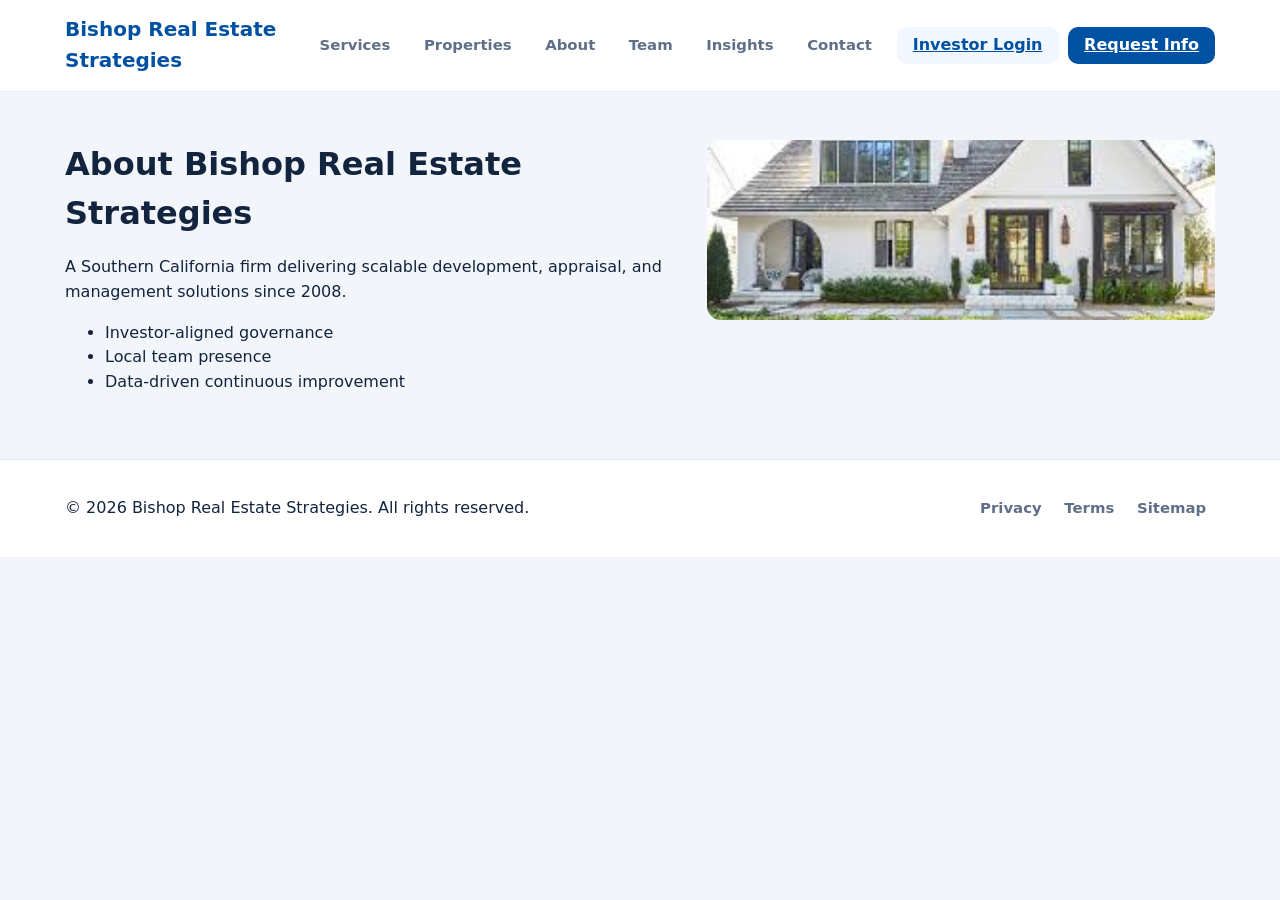
==== about.html @ eb85ee24 "ai save me" ====
<!DOCTYPE html>
  <html lang="en">
  <head>
    <meta charset="UTF-8" />
    <meta name="viewport" content="width=device-width, initial-scale=1.0" />
    <title>Bishop Real Estate Strategies</title>
    <link rel="stylesheet" href="styles.css" />
  </head>
  
  <body>
    <header class="site-header">
      <div class="container header-flex">
        <a href="index.html" class="brand">Bishop Real Estate Strategies</a>
        <button class="nav-toggle" id="navToggle" aria-label="Open menu" aria-expanded="false">☰</button>
        <nav class="nav" id="mainNav" aria-label="Primary">
          <a href="services.html">Services</a>
          <a href="properties.html">Properties</a>
          <a href="about.html">About</a>
          <a href="team.html">Team</a>
          <a href="insight.html">Insights</a>
          <a href="contact.html">Contact</a>
        </nav>
        <div class="header-actions">
          <a href="#investor" class="btn btn-tertiary">Investor Login</a>
          <a href="#contact" class="btn btn-primary">Request Info</a>
        </div>
      </div>
    </header>


      <section id="about" class="section about">
        <div class="container about-grid">
          <div>
            <h2>About Bishop Real Estate Strategies</h2>
            <p>A Southern California firm delivering scalable development, appraisal, and management solutions since 2008.</p>
            <ul>
              <li>Investor-aligned governance</li>
              <li>Local team presence</li>
              <li>Data-driven continuous improvement</li>
            </ul>
          </div>
            <div class="about-image" aria-hidden="true"><img class="responsive-img" src="assets/project1.jpg" alt="Team collaboration" /></div>
        </div>
      </section>


    <footer class="footer">
      <div class="container footer-grid">
        <p>© 2026 Bishop Real Estate Strategies. All rights reserved.</p>
        <nav class="footer-nav">
          <a href="#">Privacy</a>
          <a href="#">Terms</a>
          <a href="#">Sitemap</a>
        </nav>
      </div>
    </footer>

    <script>
      const navToggle = document.getElementById('navToggle');
      const mainNav = document.getElementById('mainNav');
      navToggle.addEventListener('click', () => {
        const expanded = navToggle.getAttribute('aria-expanded') === 'true';
        navToggle.setAttribute('aria-expanded', String(!expanded));
        mainNav.classList.toggle('nav-open');
      });

      document.querySelectorAll('.tabs .tab').forEach(tab => {
        tab.addEventListener('click', () => {
          document.querySelectorAll('.tabs .tab').forEach(t => {
            t.classList.remove('active');
            t.setAttribute('aria-selected', 'false');
          });
          document.querySelectorAll('.tab-panel').forEach(panel => panel.classList.remove('active'));

          tab.classList.add('active');
          tab.setAttribute('aria-selected', 'true');
          document.getElementById(tab.dataset.tab).classList.add('active');
        });
      });
    </script>

  </body>
</html>
---- styles.css ----
:root {
  --bg: #f2f5f9;
  --text: #12243e;
  --muted: #5f6f88;
  --primary: #0051a2;
  --primary-dark: #003d7a;
  --accent: #e7f0ff;
  --white: #ffffff;
  --radius: 14px;
  --shadow: 0 8px 24px rgba(0, 0, 0, 0.1);
}

* {
  box-sizing: border-box;
}

body {
  margin: 0;
  font-family: Inter, system-ui, -apple-system, Segoe UI, Roboto, sans-serif;
  color: var(--text);
  background: var(--bg);
  line-height: 1.55;
}

a {
  color: inherit;
}

.container {
  width: min(1150px, 94vw);
  margin: 0 auto;
}

.site-header {
  position: sticky;
  top: 0;
  z-index: 100;
  background: rgba(255, 255, 255, 0.95);
  backdrop-filter: blur(8px);
  border-bottom: 1px solid #e4e9f3;
}

.header-flex {
  display: grid;
  grid-template-columns: auto 1fr auto;
  align-items: center;
  gap: 1rem;
  padding: 0.9rem 0;
}

.brand {
  font-weight: 800;
  font-size: 1.25rem;
  text-decoration: none;
  color: var(--primary);
}

.nav {
  display: flex;
  justify-content: center;
  gap: 1rem;
}

.nav a,
.footer-nav a {
  color: var(--muted);
  font-size: 0.93rem;
  font-weight: 600;
  text-decoration: none;
  padding: 0.45rem 0.55rem;
  border-radius: 8px;
  transition: all 0.22s ease;
}

.nav a:hover,
.footer-nav a:hover {
  color: var(--primary);
  background: rgba(0, 81, 162, 0.08);
}

.header-actions {
  display: flex;
  gap: 0.6rem;
  align-items: center;
}

.nav-toggle {
  display: none;
  width: 2.2rem;
  height: 2.2rem;
  font-size: 1.2rem;
  border-radius: 8px;
  border: 1px solid #b9c5da;
  background: var(--white);
  color: var(--primary);
  cursor: pointer;
}

.btn {
  font-weight: 600;
  border: none;
  border-radius: 10px;
  padding: 0.67rem 1rem;
  line-height: 1;
  min-height: 2.15rem;
  display: inline-flex;
  align-items: center;
  justify-content: center;
  transition: transform 0.25s ease, box-shadow 0.25s ease;
}

.btn:hover {
  transform: translateY(-1px);
  box-shadow: 0 6px 12px rgba(0, 0, 0, 0.1);
}

.btn-primary {
  color: var(--white);
  background: var(--primary);
}

.btn-secondary {
  color: var(--primary);
  background: var(--accent);
}

.btn-tertiary {
  color: var(--primary);
  background: #f2f7ff;
}

.hero {
  padding: 3.7rem 0 4.2rem;
  background: linear-gradient(140deg, #f9fbff 0%, #f2f7ff 52%, #f4f9ff 100%);
}

.hero-grid {
  display: grid;
  grid-template-columns: 1.1fr 0.9fr;
  gap: 2rem;
  align-items: center;
}

.hero .eyebrow {
  font-size: 0.9rem;
  color: #0076d0;
  letter-spacing: 0.35em;
  text-transform: uppercase;
  margin-bottom: 0.75rem;
}

.hero h1 {
  font-size: clamp(2.08rem, 4vw, 3rem);
  margin: 0 0 1rem;
  line-height: 1.18;
}

.hero p {
  color: var(--muted);
  max-width: 40ch;
}

.hero-actions {
  margin: 1.4rem 0;
  display: flex;
  gap: 0.75rem;
}

.hero-stat-grid {
  display: grid;
  grid-template-columns: repeat(3, minmax(0, 1fr));
  gap: 0.9rem;
  margin-top: 1.35rem;
}

.hero-stat-grid > div {
  background: var(--white);
  border-radius: var(--radius);
  padding: 0.75rem;
  box-shadow: var(--shadow);
  text-align: center;
}

.hero-stat-grid strong {
  display: block;
  font-size: 1.4rem;
  color: var(--primary);
}

.hero-stat-grid span {
  font-size: 0.85rem;
  color: var(--muted);
  margin-top: 0.2rem;
}

.image-placeholder {
  height: 340px;
  border-radius: var(--radius);
  background: linear-gradient(135deg, #d9e6f5, #e7f0ff);
  box-shadow: var(--shadow);
  display: flex;
  justify-content: center;
  align-items: center;
  color: #4b6b8f;
  font-weight: 700;
  font-size: 1rem;
}

.section {
  padding: 3rem 0;
}

.section h2 {
  margin: 0 0 0.6rem;
  font-size: clamp(1.4rem, 3vw, 2rem);
}

.insights-tabs .tabs {
  display: flex;
  gap: 0.5rem;
  border-radius: 12px;
  background: #edf4ff;
  padding: 0.35rem;
  margin-top: 1rem;
  margin-bottom: 1.2rem;
}

.insights-tabs .tab {
  border: none;
  background: transparent;
  color: #4f6f97;
  font-weight: 600;
  padding: 0.5rem 0.95rem;
  border-radius: 9px;
  cursor: pointer;
  transition: all 0.22s ease;
}

.insights-tabs .tab:hover,
.insights-tabs .tab.active {
  background: #ffffff;
  color: #004b9f;
  box-shadow: 0 6px 16px rgba(4, 35, 80, 0.12);
}

.tab-panel {
  display: none;
  animation: fadeUp 0.4s ease;
}

.tab-panel.active {
  display: block;
}

.metric-grid,
.project-tiles,
.team-grid {
  display: grid;
  gap: 1rem;
}

.metric-grid {
  grid-template-columns: repeat(4, minmax(0, 1fr));
  margin-bottom: 1.2rem;
}

.metric-card {
  background: var(--white);
  padding: 1rem;
  border-radius: var(--radius);
  box-shadow: var(--shadow);
}

.metric-card strong {
  font-size: 1.6rem;
  color: var(--primary);
  display: block;
}

.project-tiles {
  grid-template-columns: repeat(auto-fit, minmax(220px, 1fr));
}

.project-card img,
.about-image img,
.hero-image img {
  width: 100%;
  height: 180px;
  object-fit: cover;
  border-radius: var(--radius);
  margin-bottom: 0.7rem;
}

.responsive-img {
  width: 100%;
  height: auto;
  border-radius: var(--radius);
  display: block;
}

.project-card,
.team-card,
.reviews-list blockquote {
  background: var(--white);
  border-radius: var(--radius);
  padding: 1rem;
  box-shadow: var(--shadow);
}

.team-grid {
  grid-template-columns: repeat(auto-fit, minmax(220px, 1fr));
}

.reviews-list blockquote {
  border-left: 4px solid var(--primary);
  margin: 0 0 0.7rem;
  padding-left: 0.9rem;
}

.reviews-list footer {
  margin-top: 0.5rem;
  color: var(--muted);
  font-size: 0.9rem;
}

@media (max-width: 900px) {
  .metric-grid {
    grid-template-columns: 1fr 1fr;
  }
}

.section .subtitle {
  color: var(--muted);
  margin-bottom: 1.5rem;
}

.cards {
  display: grid;
  grid-template-columns: repeat(auto-fit, minmax(220px, 1fr));
  gap: 1rem;
}

.card {
  background: var(--white);
  border-radius: var(--radius);
  padding: 1.25rem;
  box-shadow: var(--shadow);
  transform: translateY(0);
  transition: transform 0.3s ease, box-shadow 0.3s ease;
}

.card:hover {
  transform: translateY(-6px);
  box-shadow: 0 14px 24px rgba(0, 0, 0, 0.14);
}

.card h3 {
  margin-top: 0;
}

.grid-split {
  display: grid;
  grid-template-columns: 1.1fr 0.9fr;
  gap: 2rem;
  align-items: start;
}

.investor-login ul {
  padding-left: 1.2rem;
  color: var(--muted);
}

.login-card,
.contact-form {
  display: grid;
  gap: 0.85rem;
  background: #ffffff;
  border-radius: var(--radius);
  padding: 1.2rem;
  box-shadow: var(--shadow);
}

.login-card label,
.contact-form label {
  display: grid;
  gap: 0.35rem;
  font-weight: 600;
  color: #3a4a64;
}

.login-card input,
.contact-form input,
.contact-form textarea {
  border: 1px solid #ccd8ea;
  border-radius: 8px;
  padding: 0.6rem;
  width: 100%;
  font-family: inherit;
}

.about-grid,
.contact-grid {
  display: grid;
  grid-template-columns: 1.2fr 1fr;
  gap: 2rem;
}

.footer {
  background: #ffffff;
  border-top: 1px solid #e4e7f2;
  padding: 1.25rem 0;
}

.footer-grid {
  display: flex;
  justify-content: space-between;
  align-items: center;
  flex-wrap: wrap;
  gap: 0.75rem;
}

.fade-up {
  opacity: 0;
  transform: translateY(20px);
  animation: fadeUp 0.85s ease forwards;
  animation-delay: 0.2s;
}

@keyframes fadeUp {
  to {
    opacity: 1;
    transform: translateY(0);
  }
}

.nav-open {
  display: flex !important;
  flex-direction: column;
  position: absolute;
  left: 0;
  right: 0;
  top: 100%;
  background: var(--white);
  border-bottom-left-radius: 12px;
  border-bottom-right-radius: 12px;
  box-shadow: 0 12px 24px rgba(8, 24, 48, 0.2);
  padding: 0.75rem 1rem 1rem;
  gap: 0.6rem;
}

@media (max-width: 1060px) {
  .hero-grid,
  .grid-split,
  .about-grid,
  .contact-grid {
    grid-template-columns: 1fr;
  }

  .nav {
    display: none;
  }

  .nav-toggle {
    display: inline-flex;
  }

  .header-flex {
    grid-template-columns: auto auto auto;
    align-items: center;
  }

  .header-actions {
    display: none;
  }

  .hero-image {
    min-height: 280px;
  }
}
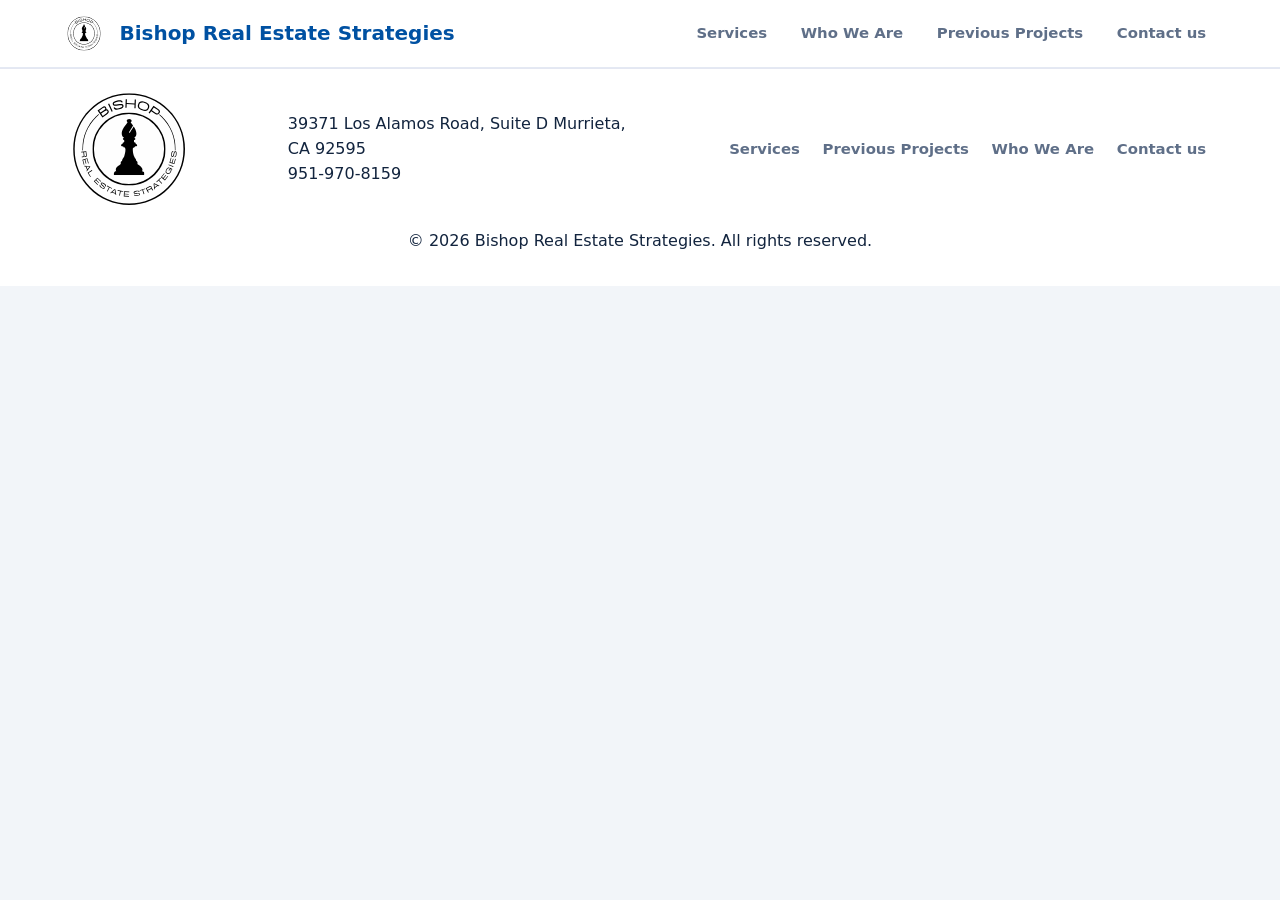
==== commit 8bbeb7c0: "somewhatok" ====
--- a/about.html
+++ b/about.html
@@ -10,51 +10,37 @@
   <body>
     <header class="site-header">
       <div class="container header-flex">
+        <img class = "satin" src = "assets/Circle Logo.svg">
         <a href="index.html" class="brand">Bishop Real Estate Strategies</a>
         <button class="nav-toggle" id="navToggle" aria-label="Open menu" aria-expanded="false">☰</button>
         <nav class="nav" id="mainNav" aria-label="Primary">
           <a href="services.html">Services</a>
-          <a href="properties.html">Properties</a>
-          <a href="about.html">About</a>
-          <a href="team.html">Team</a>
-          <a href="insight.html">Insights</a>
-          <a href="contact.html">Contact</a>
+          <a href="about.html">Who We Are</a>
+          <a href="insight.html">Previous Projects</a>
+          <a href="contact.html">Contact us</a>
         </nav>
-        <div class="header-actions">
-          <a href="#investor" class="btn btn-tertiary">Investor Login</a>
-          <a href="#contact" class="btn btn-primary">Request Info</a>
-        </div>
       </div>
     </header>
 
-
-      <section id="about" class="section about">
-        <div class="container about-grid">
-          <div>
-            <h2>About Bishop Real Estate Strategies</h2>
-            <p>A Southern California firm delivering scalable development, appraisal, and management solutions since 2008.</p>
-            <ul>
-              <li>Investor-aligned governance</li>
-              <li>Local team presence</li>
-              <li>Data-driven continuous improvement</li>
-            </ul>
-          </div>
-            <div class="about-image" aria-hidden="true"><img class="responsive-img" src="assets/project1.jpg" alt="Team collaboration" /></div>
-        </div>
-      </section>
+     
+    </header>
 
 
     <footer class="footer">
       <div class="container footer-grid">
-        <p>© 2026 Bishop Real Estate Strategies. All rights reserved.</p>
+        <img style = "width:10vw" src = "assets/Circle Logo.svg">
+
+        <p>39371 Los Alamos Road, Suite D Murrieta,<br> CA 92595 <br> 951-970-8159</p>
         <nav class="footer-nav">
-          <a href="#">Privacy</a>
-          <a href="#">Terms</a>
-          <a href="#">Sitemap</a>
+          <a href="services.html">Services</a>
+          <a href="insight.html">Previous Projects</a>
+          <a href="about.html">Who We Are</a>
+          <a href="contact.html">Contact us</a>
         </nav>
       </div>
+          <p style ="text-align:center">© 2026 Bishop Real Estate Strategies. All rights reserved.</p>
+
     </footer>
-
     <script>
       const navToggle = document.getElementById('navToggle');
       const mainNav = document.getElementById('mainNav');
--- a/styles.css
+++ b/styles.css
@@ -408,7 +408,7 @@
 .footer {
   background: #ffffff;
   border-top: 1px solid #e4e7f2;
-  padding: 1.25rem 0;
+  padding: 1rem 0;
 }
 
 .footer-grid {
@@ -416,7 +416,6 @@
   justify-content: space-between;
   align-items: center;
   flex-wrap: wrap;
-  gap: 0.75rem;
 }
 
 .fade-up {
@@ -477,3 +476,7 @@
     min-height: 280px;
   }
 }
+
+.satin{
+  width:3vw;
+}
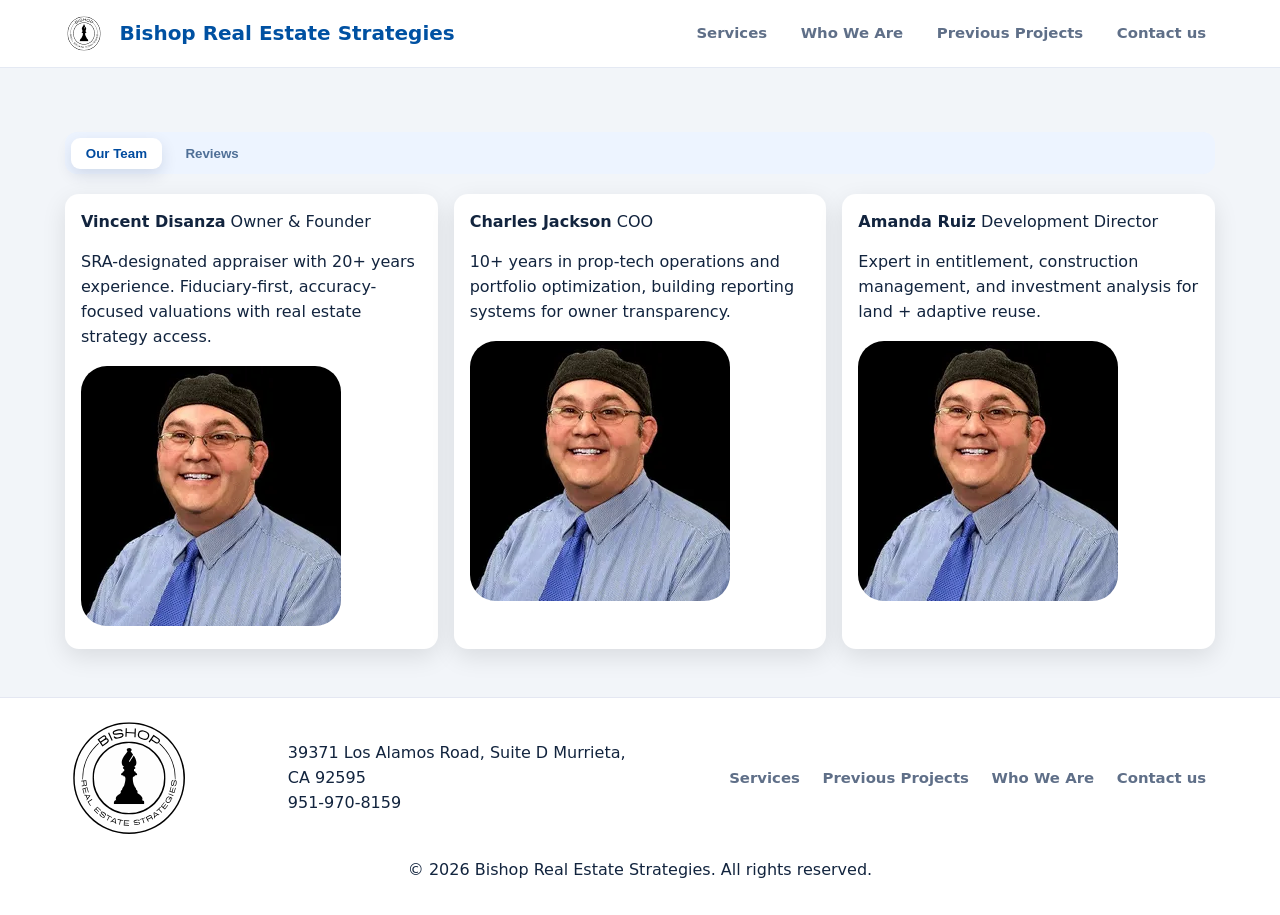
==== commit 0d0fcdd2: "somehwtaok" ====
--- a/about.html
+++ b/about.html
@@ -20,10 +20,46 @@
           <a href="contact.html">Contact us</a>
         </nav>
       </div>
-    </header>
+      </header>
 
-     
-    </header>
+
+    <section id="insights" class="section insights-tabs">
+        <div class="container">
+          <div class="tabs" role="tablist" aria-label="Company insights">
+            <button class="tab active" role="tab" aria-selected="true" data-tab="team">Our Team</button>
+            <button class="tab" role="tab" aria-selected="false" data-tab="reviews">Reviews</button>
+          </div>
+
+          <article class="tab-panel active" id="team" role="tabpanel" aria-labelledby="team-tab">
+            <div class="team-grid"> 
+              <article class="team-card">
+                <strong>Vincent Disanza</strong><span> Owner & Founder</span>
+                <p>SRA-designated appraiser with 20+ years experience. Fiduciary-first, accuracy-focused valuations with real estate strategy access.</p>
+                 <img src="assets/vincentvangogh.png">
+
+              </article>
+              <article class="team-card">
+                <strong>Charles Jackson</strong><span> COO</span>
+                <p>10+ years in prop-tech operations and portfolio optimization, building reporting systems for owner transparency.</p>
+                <img src="assets/vincentvangogh.png">
+
+              </article>
+              <article class="team-card">
+                <strong>Amanda Ruiz</strong><span> Development Director</span>
+                <p>Expert in entitlement, construction management, and investment analysis for land + adaptive reuse.</p>
+                <img src="assets/vincentvangogh.png">
+              </article>
+            </div>
+          </article>
+
+          <article class="tab-panel" id="reviews" role="tabpanel" aria-labelledby="reviews-tab">
+            <div class="reviews-list">
+              <blockquote><p>"Wow, what a great realtor! Amazing customer service and deep market knowledge."</p><footer>– Cool Person</footer></blockquote>
+              <blockquote><p>"Professional, transparent, and very responsive. Highly recommend for development guidance."</p><footer>– Happy Investor</footer></blockquote>
+            </div>
+          </article>
+        </div>
+      </section>
 
 
     <footer class="footer">
--- a/styles.css
+++ b/styles.css
@@ -480,3 +480,7 @@
 .satin{
   width:3vw;
 }
+
+img{
+  border-radius:10%
+}
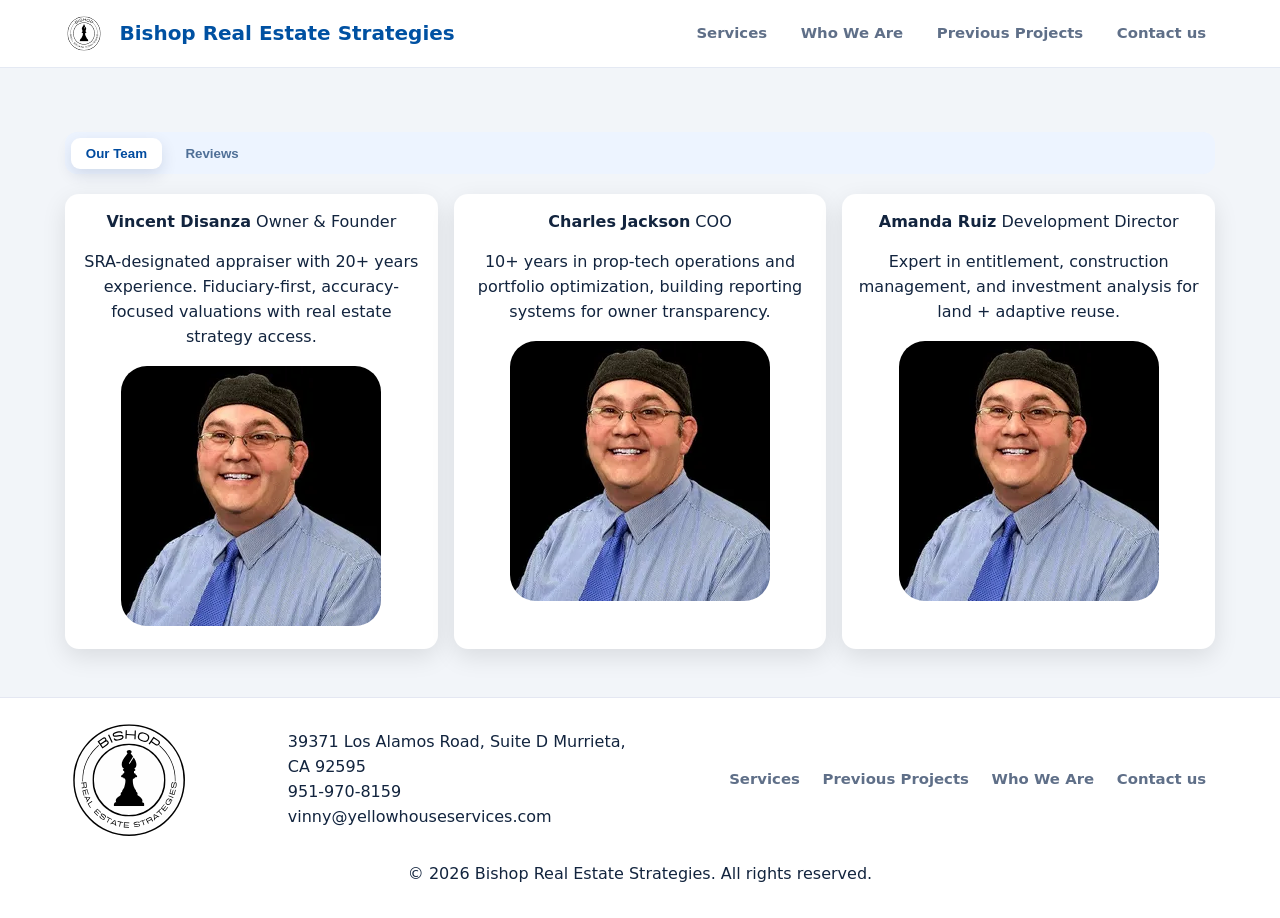
==== commit dedf59d6: "Added Email" ====
--- a/about.html
+++ b/about.html
@@ -66,7 +66,7 @@
       <div class="container footer-grid">
         <img style = "width:10vw" src = "assets/Circle Logo.svg">
 
-        <p>39371 Los Alamos Road, Suite D Murrieta,<br> CA 92595 <br> 951-970-8159</p>
+        <p>39371 Los Alamos Road, Suite D Murrieta,<br> CA 92595 <br> 951-970-8159<br> vinny@yellowhouseservices.com</p>
         <nav class="footer-nav">
           <a href="services.html">Services</a>
           <a href="insight.html">Previous Projects</a>
--- a/styles.css
+++ b/styles.css
@@ -304,6 +304,7 @@
   background: var(--white);
   border-radius: var(--radius);
   padding: 1rem;
+  text-align: center;
   box-shadow: var(--shadow);
 }
 
@@ -482,5 +483,5 @@
 }
 
 img{
-  border-radius:10%
-}
+  border-radius:10%;
+}
